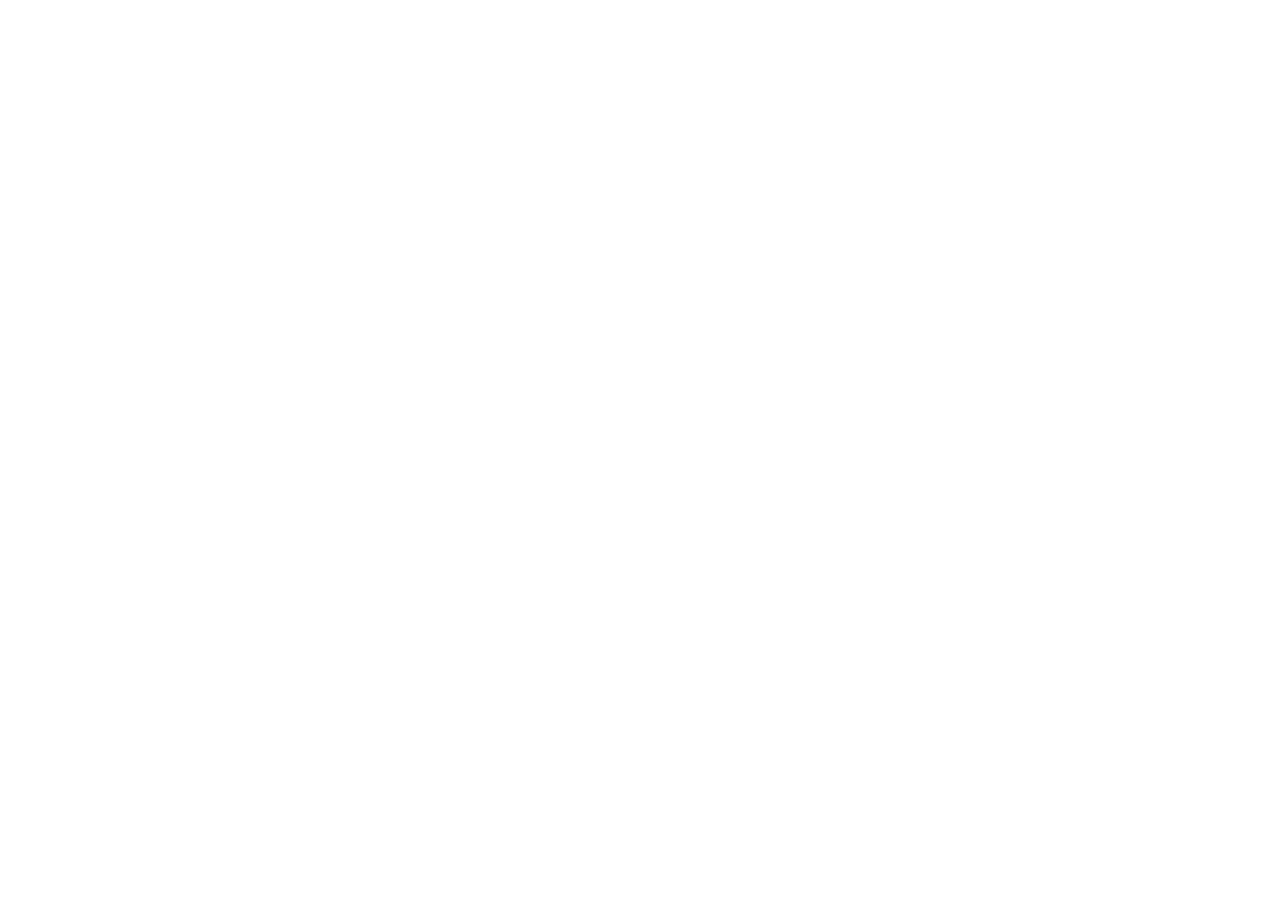
==== pages/game.html @ 4dfc6adb "pagina game.html criada" ====
<!DOCTYPE html>
<html lang="pt-BR">
<head>
    <meta charset="UTF-8">
    <meta http-equiv="X-UA-Compatible" content="IE=edge">
    <meta name="viewport" content="width=device-width, initial-scale=1.0">
    <title>Jogo da Memória</title>
</head>
<body>
    
</body>
</html>
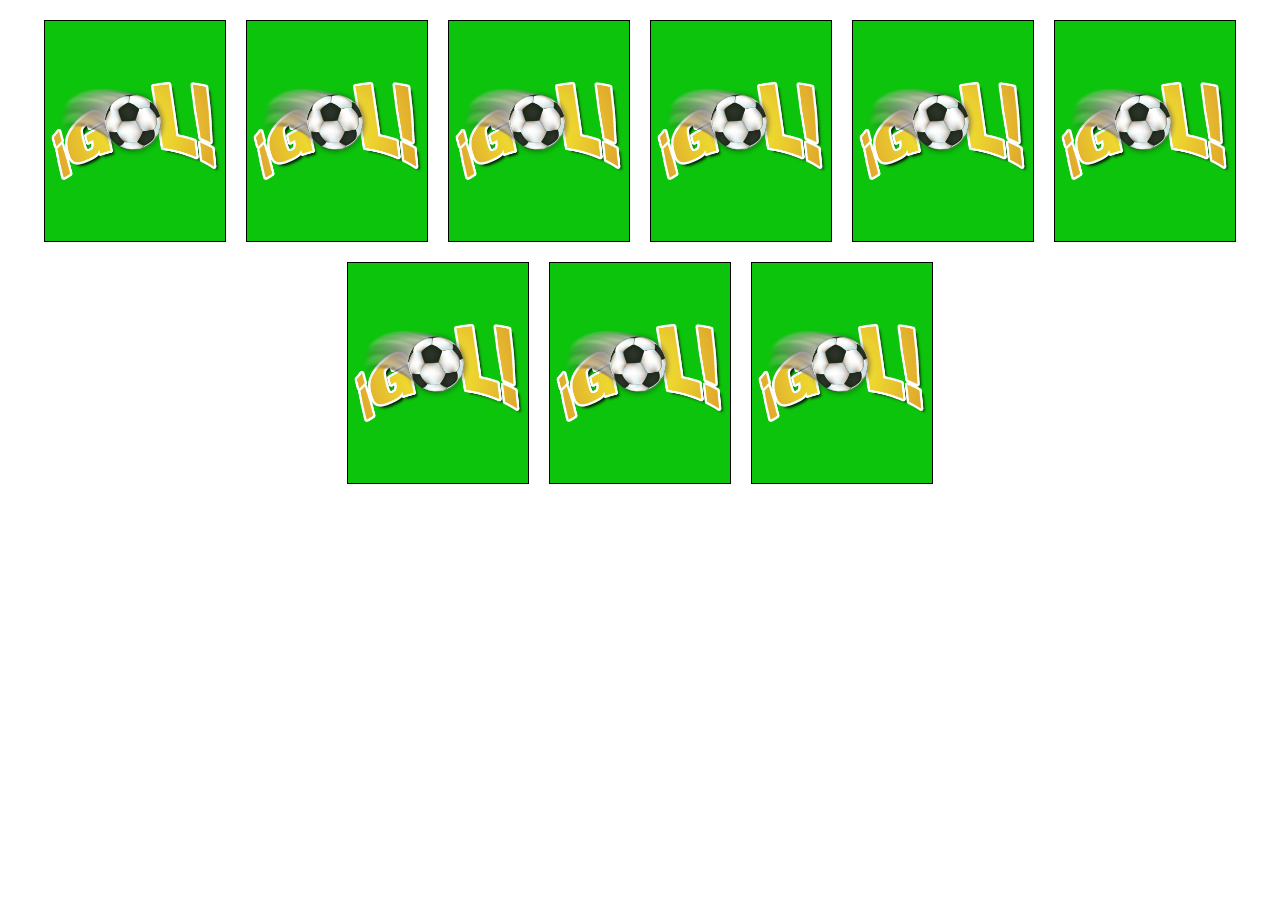
==== commit 6408f9ac: "div e cartas do game criadas no html" ====
--- a/pages/game.html
+++ b/pages/game.html
@@ -4,9 +4,53 @@
     <meta charset="UTF-8">
     <meta http-equiv="X-UA-Compatible" content="IE=edge">
     <meta name="viewport" content="width=device-width, initial-scale=1.0">
+
+    <link rel="stylesheet" href="../css/reset.css">
+    <link rel="stylesheet" href="../css/game.css">
+
     <title>Jogo da Memória</title>
 </head>
 <body>
-    
+
+
+    <div class="container">
+        <div class="card">
+            <div class="face front"></div>
+            <div class="face back"></div>
+        </div>
+        <div class="card">
+            <div class="face front"></div>
+            <div class="face back"></div>
+        </div>
+        <div class="card">
+            <div class="face front"></div>
+            <div class="face back"></div>
+        </div>
+        <div class="card">
+            <div class="face front"></div>
+            <div class="face back"></div>
+        </div>
+        <div class="card">
+            <div class="face front"></div>
+            <div class="face back"></div>
+        </div>
+        <div class="card">
+            <div class="face front"></div>
+            <div class="face back"></div>
+        </div>   
+        <div class="card">
+            <div class="face front"></div>
+            <div class="face back"></div>
+        </div>   
+        <div class="card">
+            <div class="face front"></div>
+            <div class="face back"></div>
+        </div>   
+        <div class="card">
+            <div class="face front"></div>
+            <div class="face back"></div>
+        </div>           
+     
+    </div>
 </body>
 </html>--- a/css/game.css
+++ b/css/game.css
@@ -0,0 +1,43 @@
+.container {
+    padding-top: 20px;
+    margin: 0 auto;
+    max-width: 1440px;
+    display: flex;
+    flex-wrap: wrap;
+    align-items: center;
+    justify-content: center;
+    gap: 20px;
+}
+
+.card {
+    height: 220px;
+    width: 180px;
+    border: 1px solid;
+    position: relative;
+    transition: all 400ms ease;
+    transform-style: preserve-3d;
+}
+
+.face {
+    width: 100%;
+    height: 100%;
+    position: absolute;
+}
+
+.front {
+    background-color: red;   
+}
+
+.back {
+    background-image: url(../images/futebol/back.png);
+    background-size: contain;
+    background-repeat: no-repeat;
+    background-position: center;
+    background-color: rgb(13, 196, 13); 
+    /*Escondendo a parte de tras da carta, para dar o efeito de girar*/
+    backface-visibility: hidden;
+}
+
+.card:hover {
+    transform: rotateY(180deg);
+}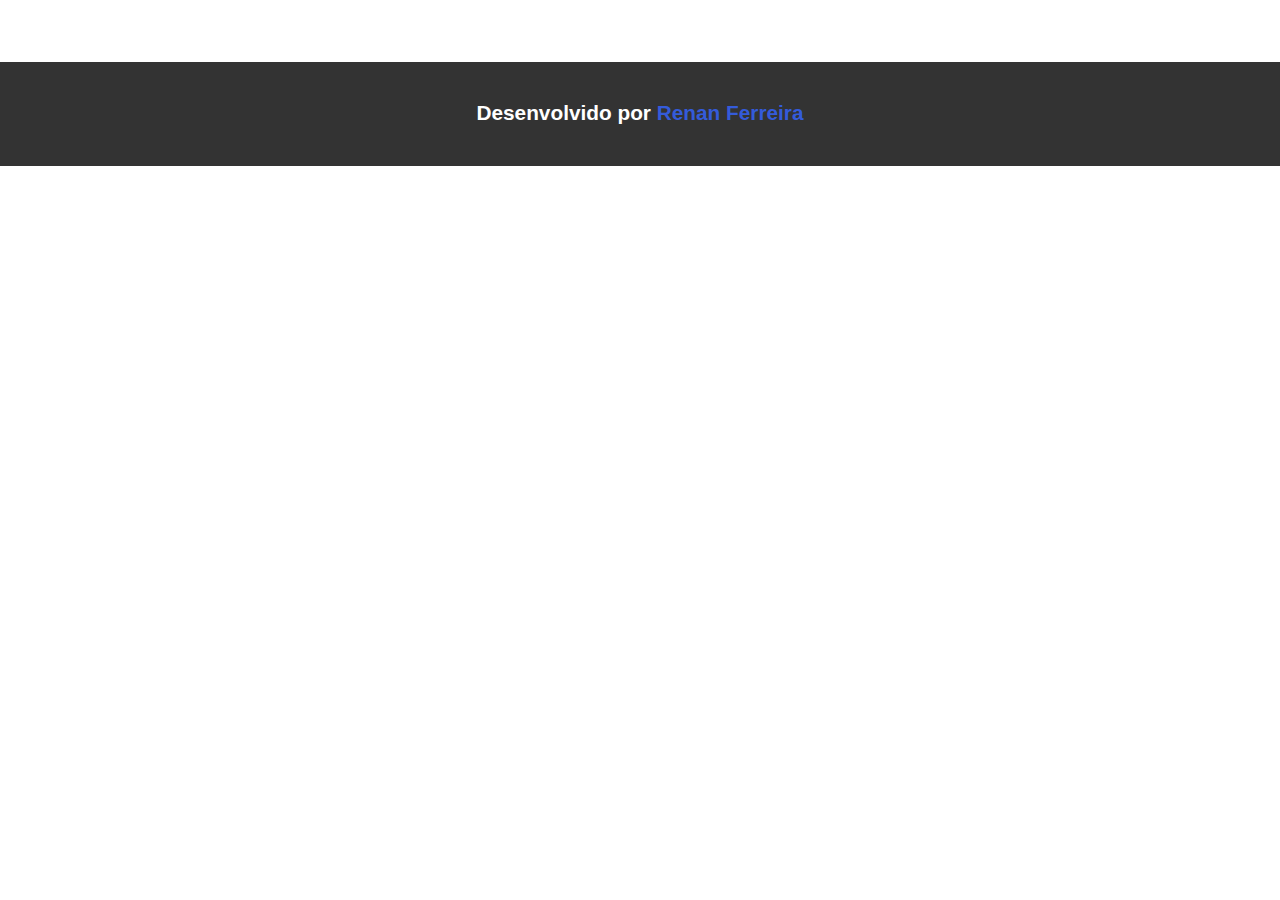
==== commit a0af99ac: "Correcao de pagina do jogo footer" ====
--- a/pages/game.html
+++ b/pages/game.html
@@ -7,50 +7,17 @@
 
     <link rel="stylesheet" href="../css/reset.css">
     <link rel="stylesheet" href="../css/game.css">
+    
+    <script defer src="../js/game.js"></script>    
 
     <title>Jogo da Memória</title>
 </head>
 <body>
+    <div class="container"> </div>
 
+    <footer>
+        <h3>Desenvolvido por <a href="https://github.com/meiotera" target="_blank">Renan Ferreira</a></h3>
+    </footer>
 
-    <div class="container">
-        <div class="card">
-            <div class="face front"></div>
-            <div class="face back"></div>
-        </div>
-        <div class="card">
-            <div class="face front"></div>
-            <div class="face back"></div>
-        </div>
-        <div class="card">
-            <div class="face front"></div>
-            <div class="face back"></div>
-        </div>
-        <div class="card">
-            <div class="face front"></div>
-            <div class="face back"></div>
-        </div>
-        <div class="card">
-            <div class="face front"></div>
-            <div class="face back"></div>
-        </div>
-        <div class="card">
-            <div class="face front"></div>
-            <div class="face back"></div>
-        </div>   
-        <div class="card">
-            <div class="face front"></div>
-            <div class="face back"></div>
-        </div>   
-        <div class="card">
-            <div class="face front"></div>
-            <div class="face back"></div>
-        </div>   
-        <div class="card">
-            <div class="face front"></div>
-            <div class="face back"></div>
-        </div>           
-     
-    </div>
 </body>
 </html>--- a/css/game.css
+++ b/css/game.css
@@ -12,10 +12,12 @@
 .card {
     height: 220px;
     width: 180px;
-    border: 1px solid;
+    border: 8px solid green;
+    border-radius: 5px;
     position: relative;
     transition: all 400ms ease;
     transform-style: preserve-3d;
+    cursor: pointer;    
 }
 
 .face {
@@ -25,11 +27,14 @@
 }
 
 .front {
-    background-color: red;   
+    background-size: contain;  
+    background-position: center;
+    background-repeat: no-repeat;    
+    transform: rotateY(180deg);
 }
 
 .back {
-    background-image: url(../images/futebol/back.png);
+    /* background-image: url(../images/futebol/back.png); */
     background-size: contain;
     background-repeat: no-repeat;
     background-position: center;
@@ -38,6 +43,42 @@
     backface-visibility: hidden;
 }
 
-.card:hover {
+.turn {
     transform: rotateY(180deg);
+}
+
+footer {
+    background-color: #333;
+    color: #fff;
+    padding: 2em;
+    text-align: center;
+    font-family: Arial, Helvetica, sans-serif;
+    font-size: 1.3em;
+    margin-top: 2em;
+}
+
+a {
+    text-decoration: none;
+    color: #345bdb;
+}
+
+@media (max-width: 1024px) {
+    .card {
+        height: 150px;
+        width: 120px;
+    }
+}
+
+@media (max-width: 768px) {
+    .card {
+        height: 120px;
+        width: 100px;
+    }
+}
+
+@media (max-width: 425px) {
+    .card {
+        height: 100px;
+        width: 80px;
+    }
 }